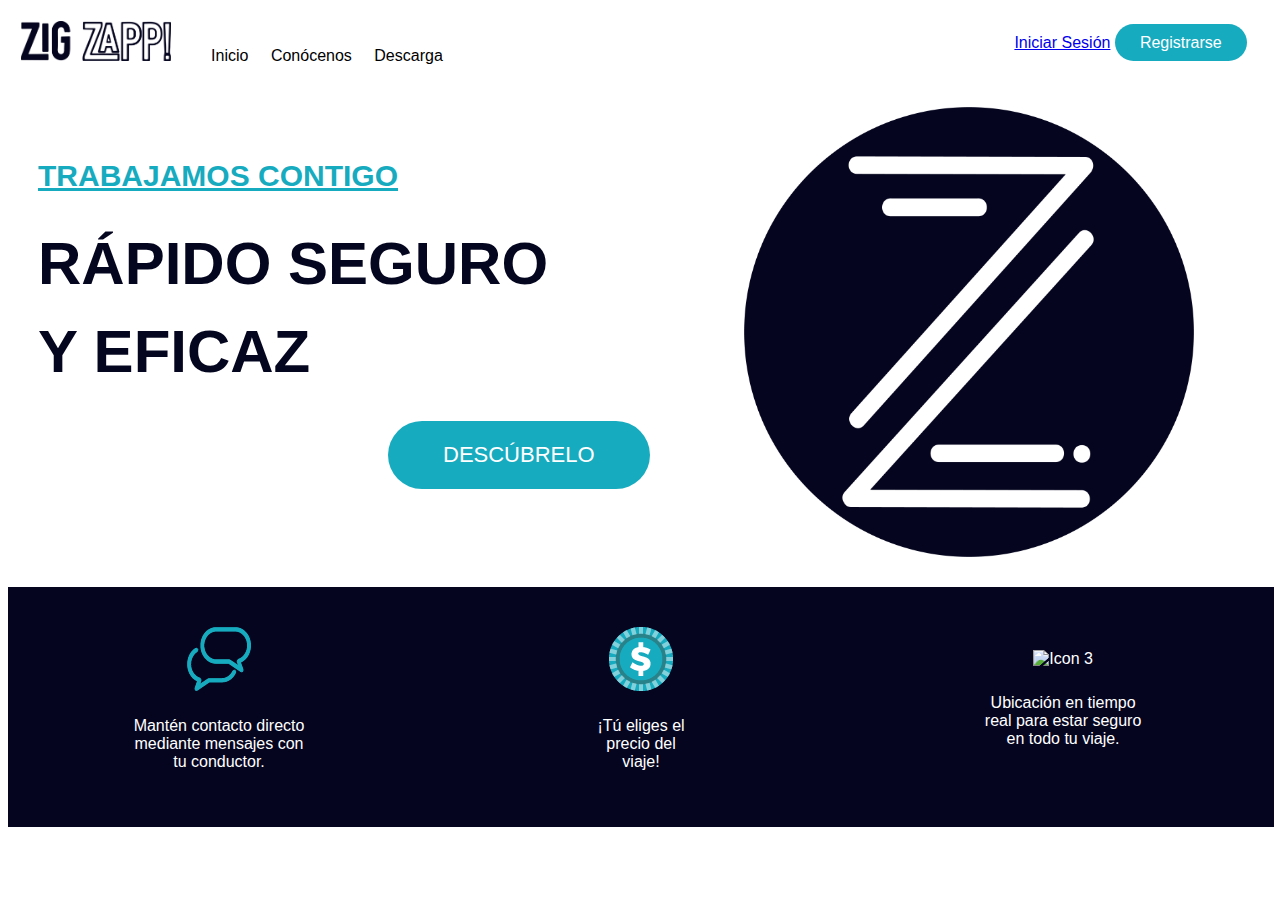
==== index.html @ 72586d90 "Inicio de Html ZigZapp" ====
<!DOCTYPE html>
<html lang="es">
<head>
    <meta charset="UTF-8">
    <meta name="viewport" content="width=device-width, initial-scale=1.0">
    <link rel="shortcut icon" type="image/x-icon" href="../Iconos/zz.ico" />
    <link rel="stylesheet" type="text/css" href="Style.css">
    <title>ZigZapp!</title>
    
</head>
<header id="header">
  <div>
      <img id="logo" src="../Imgenes/ZigZapp_L.png" alt="Logo">
      <nav id="navigation">
          <a href="index.html">Inicio</a>
          <a href="conocenos.html">Conócenos</a>
          <a href="descarga.html">Descarga</a>
      </nav>
  </div>
  <div>
      <a href="inicio-sesion.html">Iniciar Sesión</a>
      <a href="registro.html" class="button">Registrarse</a>
  </div>
</header>


<body>
        <div id="container">
            <img id="image" src="../Imgenes/ZigZapp! Circulo.png" alt="Image">
            <div id="text-container">
                <h1 class="text">TRABAJAMOS CONTIGO</h1>
                <h2 class="text2">RÁPIDO SEGURO</h2>
                <h2 class="text2">Y EFICAZ</h2>
                <a href="#" class="button2">DESCÚBRELO</a>
            </div>
        </div>

        <div class="rectangle">
            <div class="icon-container">
              <div class="icon">
                <img src="../Iconos/mensaje.png" alt="Icon 1">
                <div class="description">
                  <p>Mantén contacto directo <br>
                    mediante mensajes con <br>
                    tu conductor.</p>
                  
                </div>
              </div>
              <div class="icon">
                <img src="../Iconos/pre.png" alt="Icon 2">
                <div class="description">
                  <p>¡Tú eliges el <br>
                    precio del <br>
                    viaje!</p>
                  
                </div>
              </div>
              <div class="icon">
                <img src="../Iconos/ubi.png" alt="Icon 3">
                <div class="description">
                  <p>Ubicación en tiempo <br>
                    real para estar seguro <br>
                    en todo tu viaje.</p>
                  
                </div>
              </div>
            </div>
          </div>
    
    
</body>
</html>
---- Style.css ----
* {
    font-family: 'Open Sans', sans-serif;
}

#header {
    position: relative;
    width: 97%;
    height: 10%;
    display: flex;
    justify-content: space-between;
    align-items: center;
    background-color: #eeeeee00;
    padding: 1%;
}

#logo {
    margin-right: 18px;
    width: 150px;
    max-width: 150px;
    height: auto;
}

#navigation {
    
    display: inline-block;
    align-items: center;
}

#navigation a {
    margin-left: 18px;
    color: black;
    text-decoration: #17ABBF ;
}

#navigation a:hover {
    color: #17ABBF;
    text-decoration: underline;
}

.active {
    color: #17ABBF;
}

.button {
    
    display: left;
    padding: 10px 25px;
    border-radius: 200px;
    background-color: #17ABBF;
    color: white;
    text-decoration: none;
    
}
  
#container {
    position: relative;
    width: 97%;
    height: 20px;
    display: list-item;
    align-items: center;
}

#image {
    margin-block: 30px;
    margin-right: 40px;
    width: 450px;
    height: 450px;
    float: right;
}

#text-container {
    margin-block: 60px;
    float: left;
    line-height: 38px;
    
}

.text {
    
    margin-left: 30px;
    color: #17ABBF;
    font-size: 30px;
    text-decoration: underline;
}

.text2 {
    
    margin-left: 30px;
    color: #04061F;
    font-size: 60px;
    text-decoration: none;
}

.button2 {
    margin-left: 380px;
    display: inline-block;
    padding: 15px 55px;
    border-radius: 120px;
    background-color: #17ABBF;
    color: white;
    font-size: 22px;
    text-decoration: none;
}  

.rectangle {
    position: relative;
    width: 97%;
    height: 200px;
    background-color: #05051F;
    color: white;
    padding: 20px;
    text-align: center;
    display: flex;
    flex-direction: column;
    justify-content: space-between;
    align-items: center;

    
  }

  .icon-container {
    position: absolute;
    top: 0;
    left: 0;
    width: 100%;
    height: 100%;
    display: flex;
  }

  .icon {
    flex: 1;
    display: flex;
    flex-direction: column;
    justify-content: center;
    align-items: center;
  }

  .description {
    display: flex;
    flex-direction: column;
    justify-content: center;
    align-items: center;
    
    margin-top: 10px;
  }
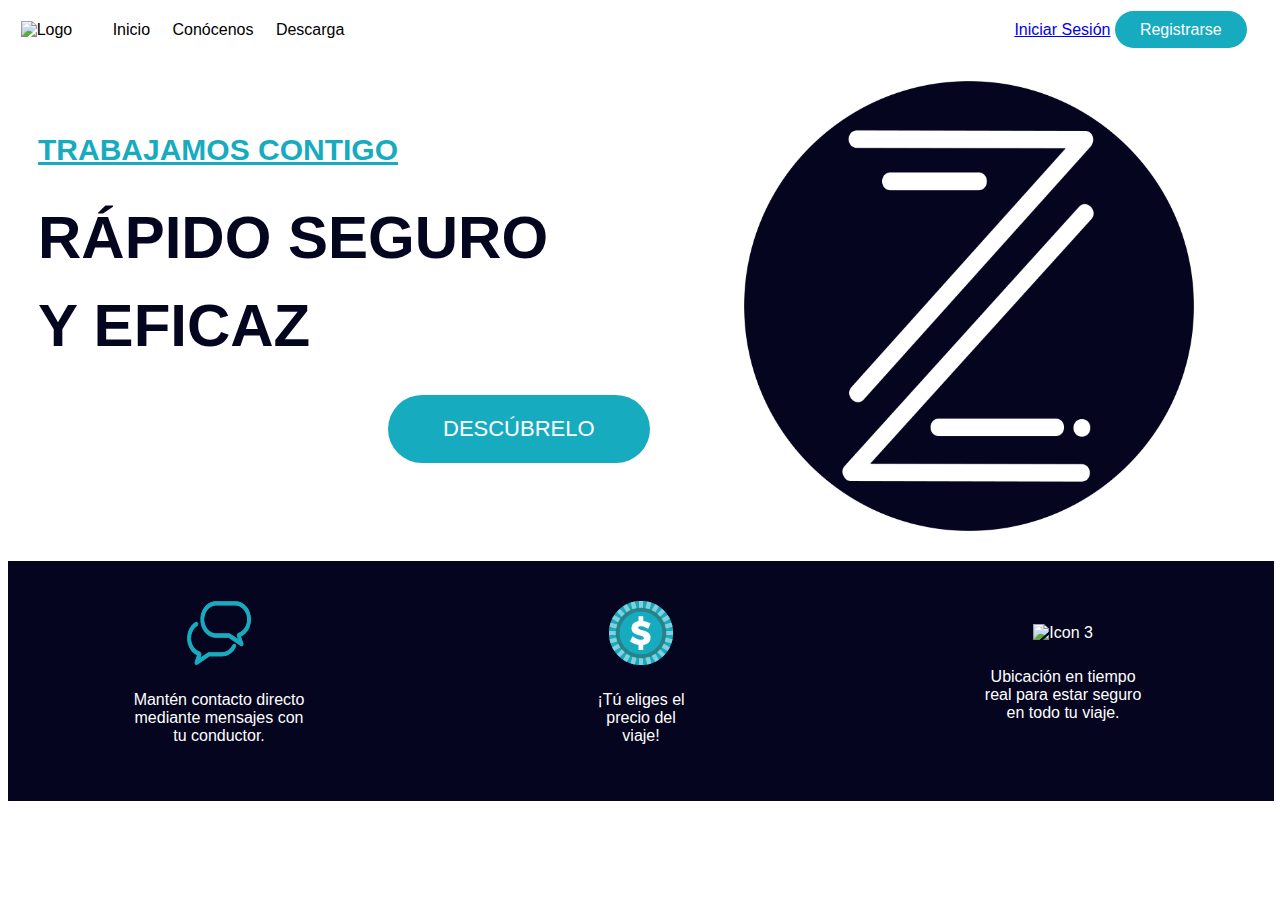
==== commit c1554bef: "Update index.html" ====
--- a/index.html
+++ b/index.html
@@ -10,7 +10,7 @@
 </head>
 <header id="header">
   <div>
-      <img id="logo" src="../Imgenes/ZigZapp_L.png" alt="Logo">
+      <img id="logo" src="Imagenes/ZigZapp_L.png" alt="Logo">
       <nav id="navigation">
           <a href="index.html">Inicio</a>
           <a href="conocenos.html">Conócenos</a>
@@ -69,4 +69,4 @@
     
     
 </body>
-</html>+</html>
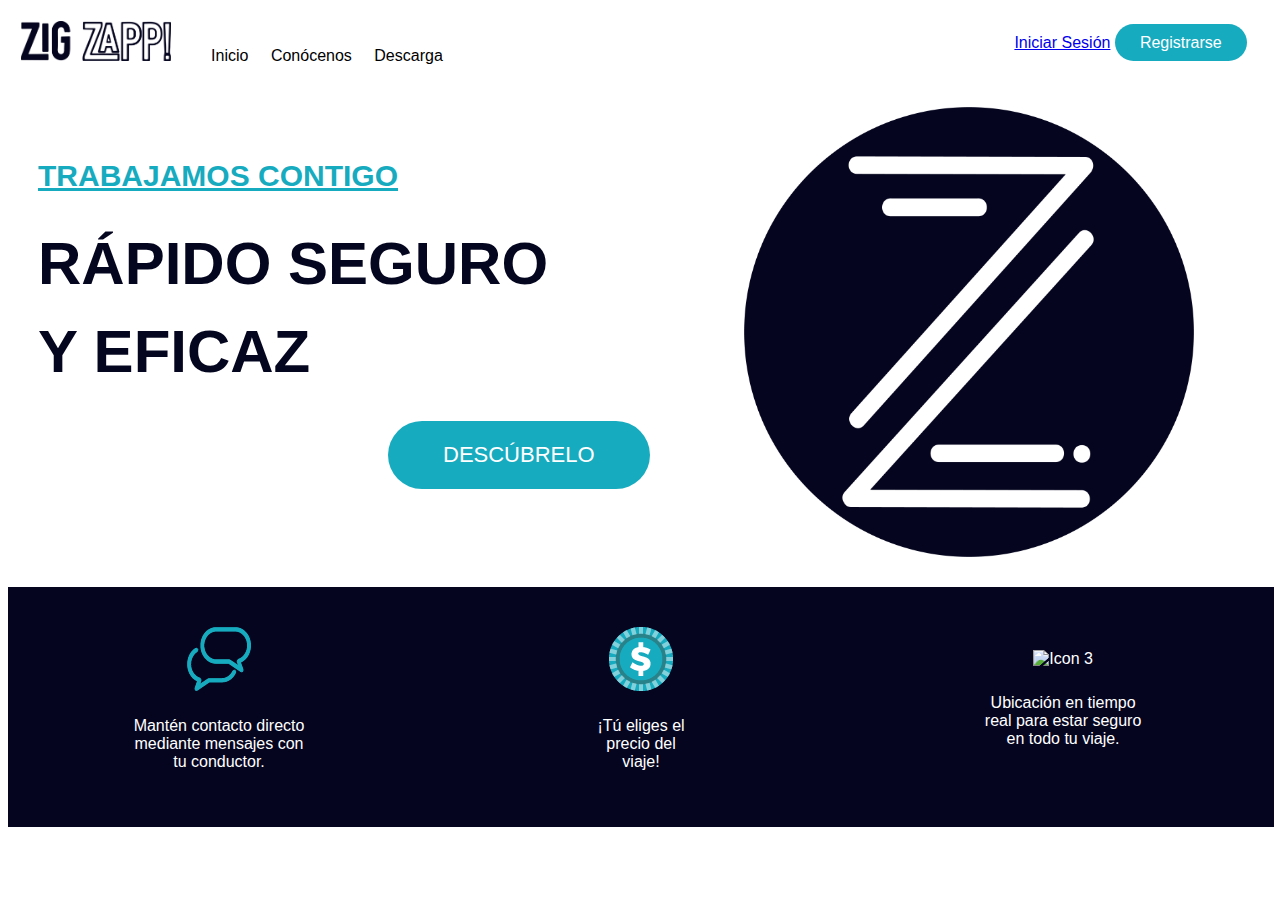
==== commit 0478e49a: "Update index.html" ====
--- a/index.html
+++ b/index.html
@@ -10,7 +10,7 @@
 </head>
 <header id="header">
   <div>
-      <img id="logo" src="Imagenes/ZigZapp_L.png" alt="Logo">
+      <img id="logo" src="../Imgenes/ZigZapp_L.png" alt="">
       <nav id="navigation">
           <a href="index.html">Inicio</a>
           <a href="conocenos.html">Conócenos</a>
